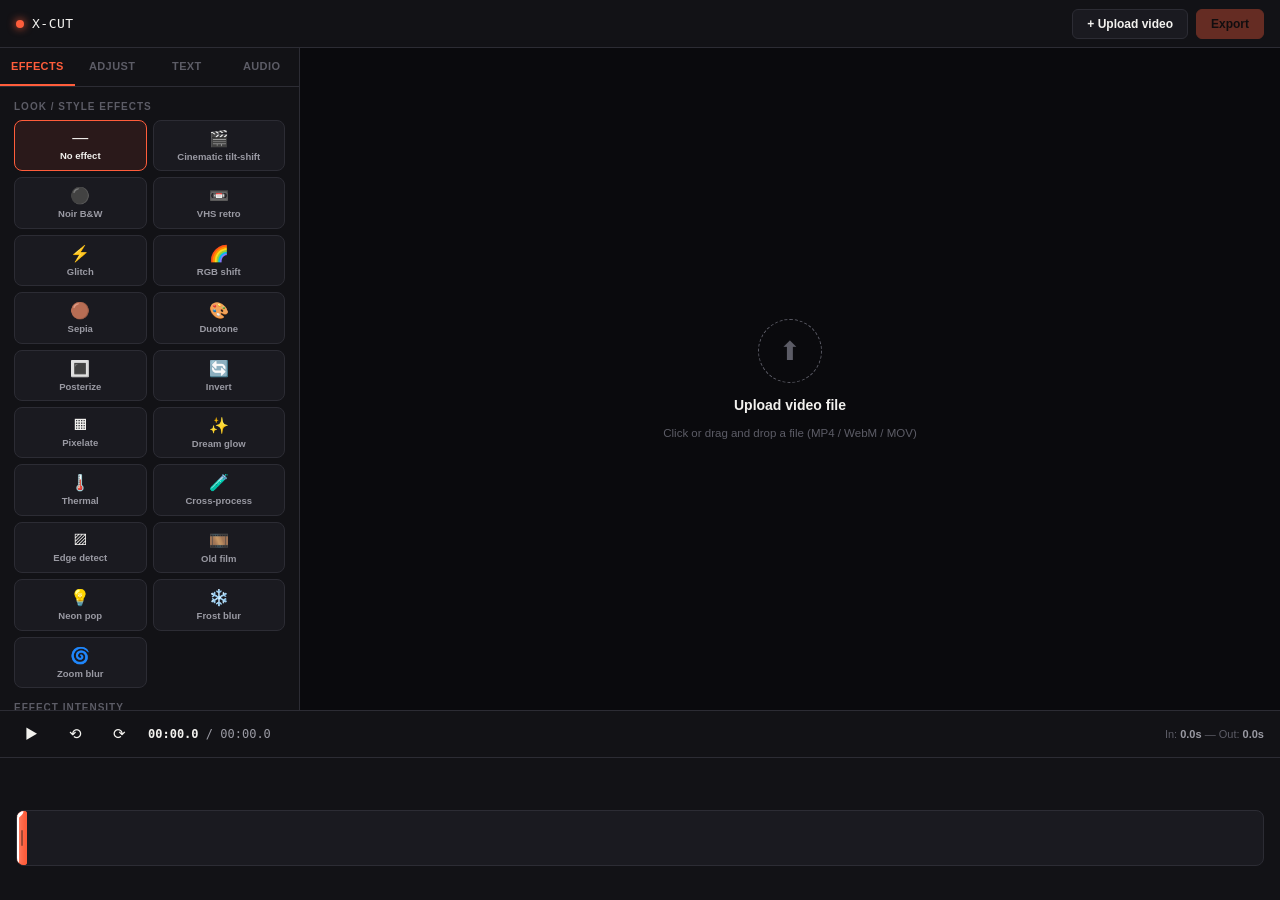
==== index.html @ 9aad14dc "--something in the orange" ====
<!DOCTYPE html>
<html lang="bn">
<head>
<meta charset="UTF-8">
<meta name="viewport" content="width=device-width, initial-scale=1.0">
<title>X-CUT — Video Editor</title>
<link rel="stylesheet" href="style.css">

</head>
<body>
<div id="app">

  <div id="topbar">
    <div id="brand"><span class="dot"></span>X-CUT</div>
    <div class="actions">
      <button class="btn" id="btn-open">+ Upload video</button>
      <button class="btn primary" id="btn-export" disabled>Export</button>
    </div>
  </div>

  <div id="main">
    <div id="panel">
      <div id="tabs">
        <div class="tab active" data-tab="fx">Effects</div>
        <div class="tab" data-tab="adjust">Adjust</div>
        <div class="tab" data-tab="text">Text</div>
        <div class="tab" data-tab="audio">Audio</div>
      </div>
      <div id="panel-body">

        <div class="tab-page" data-page="fx">
          <div class="section-title">Look / style effects</div>
          <div id="fx-grid"></div>
          <div class="section-title">Effect intensity</div>
          <div class="slider-row">
            <div class="slider-label">Intensity <span class="val" id="fxIntensityVal">100%</span></div>
            <input type="range" id="fxIntensity" min="0" max="100" value="100">
          </div>
        </div>

        <div class="tab-page" data-page="adjust" style="display:none;">
          <div class="section-title">Color adjustment</div>
          <div class="slider-row"><div class="slider-label">Brightness <span class="val" id="brightnessVal">0</span></div><input type="range" id="brightness" min="-100" max="100" value="0"></div>
          <div class="slider-row"><div class="slider-label">Contrast <span class="val" id="contrastVal">0</span></div><input type="range" id="contrast" min="-100" max="100" value="0"></div>
          <div class="slider-row"><div class="slider-label">Saturation <span class="val" id="saturationVal">0</span></div><input type="range" id="saturation" min="-100" max="100" value="0"></div>
          <div class="slider-row"><div class="slider-label">Hue shift <span class="val" id="hueVal">0°</span></div><input type="range" id="hue" min="-180" max="180" value="0"></div>
          <div class="slider-row"><div class="slider-label">Gamma <span class="val" id="gammaVal">1.0</span></div><input type="range" id="gamma" min="30" max="300" value="100"></div>
          <div class="slider-row"><div class="slider-label">Sharpness <span class="val" id="sharpenVal">0</span></div><input type="range" id="sharpen" min="0" max="100" value="0"></div>
          <div class="slider-row"><div class="slider-label">Vignette <span class="val" id="vignetteVal">0</span></div><input type="range" id="vignette" min="0" max="100" value="0"></div>
          <div class="slider-row"><div class="slider-label">Grain / noise <span class="val" id="grainVal">0</span></div><input type="range" id="grain" min="0" max="100" value="0"></div>
          <div class="section-title">Playback</div>
          <div class="slider-row"><div class="slider-label">Speed <span class="val" id="speedVal">1.0x</span></div><input type="range" id="speed" min="25" max="300" value="100"></div>
        </div>

        <div class="tab-page" data-page="text" style="display:none;">
          <div class="section-title">Text / captions</div>
          <button class="btn" id="btn-add-text" style="width:100%; margin-bottom:10px;">+ Add text</button>
          <div id="text-list"></div>
          <div id="text-editor" style="display:none; margin-top:14px;">
            <div class="section-title">Edit selected text</div>
            <div class="field-row"><label class="field">Content</label><input type="text" id="te-content"></div>
            <div class="field-row two-col">
              <div><label class="field">Color</label><input type="color" id="te-color" value="#ffffff"></div>
              <div><label class="field">Size</label><input type="number" id="te-size" value="42" min="10" max="200"></div>
            </div>
            <div class="field-row"><label class="field">Font</label>
              <select id="te-font">
                <option value="Inter, sans-serif">Inter (modern)</option>
                <option value="'JetBrains Mono', monospace">Mono (tech)</option>
                <option value="Georgia, serif">Georgia (serif)</option>
                <option value="'Arial Black', sans-serif">Arial Black (bold)</option>
                <option value="'Courier New', monospace">Courier (typewriter)</option>
              </select>
            </div>
            <div class="field-row"><label class="field">Style</label>
              <select id="te-style">
                <option value="normal">Normal</option>
                <option value="shadow">Shadow</option>
                <option value="outline">Outline</option>
                <option value="glow">Glow</option>
                <option value="bg">Background bar</option>
              </select>
            </div>
          </div>
        </div>

        <div class="tab-page" data-page="audio" style="display:none;">
          <div class="section-title">Audio control</div>
          <div class="slider-row"><div class="slider-label">Volume <span class="val" id="volumeVal">100%</span></div><input type="range" id="volume" min="0" max="150" value="100"></div>
          <div class="empty-hint">Note: changing speed also changes the audio pitch accordingly (browser default behavior).</div>
        </div>

      </div>
    </div>

    <div id="stage">
      <div id="stage-inner">
        <canvas id="glcanvas" width="1280" height="720"></canvas>
        <div id="overlay-layer"></div>
      </div>
      <div id="stage-hud">
        <span class="chip" id="hud-res">—</span>
        <span class="chip" id="hud-fx">No effect</span>
      </div>
      <div id="drop-zone">
        <div class="drop-icon">⬆</div>
        <div class="dz-title">Upload video file</div>
        <div class="dz-sub">Click or drag and drop a file (MP4 / WebM / MOV)</div>
      </div>
    </div>
  </div>

  <div id="bottom">
    <div id="transport">
      <button class="tp-btn" id="btn-playpause">▶</button>
      <button class="tp-btn" id="btn-back" title="5 seconds back">⟲</button>
      <button class="tp-btn" id="btn-fwd" title="5 seconds forward">⟳</button>
      <div id="time-readout"><b id="cur-time">00:00.0</b> / <span id="dur-time">00:00.0</span></div>
      <div class="transport-spacer"></div>
      <span style="font-size:11px; color:var(--text-2);">In: <b id="trim-in-lbl" style="color:var(--text-1)">0.0s</b> — Out: <b id="trim-out-lbl" style="color:var(--text-1)">0.0s</b></span>
    </div>
    <div id="timeline-wrap">
      <div id="ruler"></div>
      <div id="track">
        <div id="thumbs"></div>
        <div id="trim-shade-l"></div>
        <div id="trim-shade-r"></div>
        <div class="handle" id="handle-l"></div>
        <div class="handle" id="handle-r"></div>
        <div id="playhead"></div>
      </div>
    </div>
  </div>

</div>

<input type="file" id="file-input" accept="video/*">

<div id="export-modal">
  <div class="modal-box">
    <h3>Exporting…</h3>
    <p>Video rendering is in progress — do not close the tab.</p>
    <div id="progress-track"><div id="progress-fill"></div></div>
    <div id="progress-pct">0%</div>
  </div>
</div>

<div class="toast" id="toast"></div>
<script src="script.js"></script>
</body>
</html>
---- style.css ----
:root{
    --bg-0:#0a0a0d;
    --bg-1:#121216;
    --bg-2:#1a1a20;
    --bg-3:#232329;
    --line:#2c2c34;
    --accent:#ff5d3b;
    --accent-dim:#7a2e1e;
    --text-0:#f2f1ee;
    --text-1:#9a9aa3;
    --text-2:#5c5c66;
    --mono: 'JetBrains Mono', 'SFMono-Regular', Consolas, monospace;
    --sans: 'Inter', -apple-system, 'Segoe UI', sans-serif;
  }
  *{box-sizing:border-box; margin:0; padding:0;}
  html,body{height:100%;}
  body{
    background:var(--bg-0);
    color:var(--text-0);
    font-family:var(--sans);
    overflow:hidden;
    -webkit-font-smoothing:antialiased;
  }
  ::-webkit-scrollbar{width:8px; height:8px;}
  ::-webkit-scrollbar-thumb{background:var(--bg-3); border-radius:4px;}
  ::-webkit-scrollbar-track{background:transparent;}

  /* ---------- App shell ---------- */
  #app{
    display:grid;
    grid-template-rows:48px 1fr 190px;
    height:100vh;
    width:100vw;
  }

  /* ---------- Top bar ---------- */
  #topbar{
    display:flex; align-items:center; justify-content:space-between;
    padding:0 16px;
    background:var(--bg-1);
    border-bottom:1px solid var(--line);
    -webkit-app-region:drag;
  }
  #brand{
    display:flex; align-items:center; gap:8px;
    font-family:var(--mono);
    font-size:13px; letter-spacing:0.5px;
    color:var(--text-0);
  }
  #brand .dot{width:8px; height:8px; border-radius:50%; background:var(--accent); box-shadow:0 0 8px var(--accent);}
  #topbar .actions{display:flex; gap:8px;}
  .btn{
    font-family:var(--sans); font-size:12px; font-weight:600;
    padding:7px 14px; border-radius:6px; border:1px solid var(--line);
    background:var(--bg-2); color:var(--text-0); cursor:pointer;
    transition:border-color .15s, background .15s;
    white-space:nowrap;
  }
  .btn:hover{border-color:var(--text-2); background:var(--bg-3);}
  .btn.primary{background:var(--accent); border-color:var(--accent); color:#100603;}
  .btn.primary:hover{background:#ff6f4f;}
  .btn:disabled{opacity:.35; cursor:not-allowed;}
  .btn.small{padding:5px 10px; font-size:11px;}

  /* ---------- Main area ---------- */
  #main{
    display:grid;
    grid-template-columns:300px 1fr;
    overflow:hidden;
  }

  /* ---------- Side panel ---------- */
  #panel{
    background:var(--bg-1);
    border-right:1px solid var(--line);
    display:flex; flex-direction:column;
    overflow:hidden;
  }
  #tabs{
    display:flex;
    border-bottom:1px solid var(--line);
  }
  .tab{
    flex:1; text-align:center; padding:12px 4px;
    font-size:11px; font-weight:700; letter-spacing:.4px; text-transform:uppercase;
    color:var(--text-2); cursor:pointer; border-bottom:2px solid transparent;
  }
  .tab.active{color:var(--accent); border-bottom-color:var(--accent);}
  #panel-body{flex:1; overflow-y:auto; padding:14px;}
  .section-title{
    font-size:10px; letter-spacing:1px; text-transform:uppercase;
    color:var(--text-2); margin:14px 0 8px; font-weight:700;
  }
  .section-title:first-child{margin-top:0;}

  /* Effect grid */
  #fx-grid{display:grid; grid-template-columns:1fr 1fr; gap:6px;}
  .fx-card{
    background:var(--bg-2); border:1px solid var(--line); border-radius:8px;
    padding:8px 8px; cursor:pointer; text-align:center;
    transition:all .12s;
  }
  .fx-card:hover{border-color:var(--text-2);}
  .fx-card.active{border-color:var(--accent); background:rgba(255,93,59,0.1);}
  .fx-icon{font-size:16px; margin-bottom:3px;}
  .fx-name{font-size:9.5px; color:var(--text-1); font-weight:600; line-height:1.2;}
  .fx-card.active .fx-name{color:var(--text-0);}

  /* Sliders */
  .slider-row{margin-bottom:14px;}
  .slider-label{
    display:flex; justify-content:space-between;
    font-size:11px; color:var(--text-1); margin-bottom:6px; font-weight:600;
  }
  .slider-label span.val{color:var(--accent); font-family:var(--mono);}
  input[type=range]{
    -webkit-appearance:none; width:100%; height:3px;
    background:var(--bg-3); border-radius:2px; outline:none;
  }
  input[type=range]::-webkit-slider-thumb{
    -webkit-appearance:none; width:13px; height:13px; border-radius:50%;
    background:var(--text-0); cursor:pointer; border:2px solid var(--bg-0);
    box-shadow:0 0 0 1px var(--line);
  }
  input[type=range]:focus-visible::-webkit-slider-thumb{box-shadow:0 0 0 2px var(--accent);}

  select, input[type=text], input[type=color], input[type=number]{
    width:100%; background:var(--bg-2); border:1px solid var(--line);
    color:var(--text-0); border-radius:6px; padding:8px; font-size:12px;
    font-family:var(--sans);
  }
  input[type=color]{padding:2px; height:32px;}
  label.field{display:block; font-size:11px; color:var(--text-1); font-weight:600; margin-bottom:6px;}
  .field-row{margin-bottom:12px;}
  .two-col{display:grid; grid-template-columns:1fr 1fr; gap:8px;}

  .empty-hint{
    color:var(--text-2); font-size:11.5px; line-height:1.6; padding:10px 2px;
  }

  #text-list{display:flex; flex-direction:column; gap:6px; margin-top:8px;}
  .text-item{
    background:var(--bg-2); border:1px solid var(--line); border-radius:6px;
    padding:8px; font-size:11px; display:flex; justify-content:space-between; align-items:center;
    cursor:pointer;
  }
  .text-item.active{border-color:var(--accent);}
  .text-item .del{color:var(--text-2); cursor:pointer; padding:2px 6px;}
  .text-item .del:hover{color:var(--accent);}

  /* ---------- Stage ---------- */
  #stage{
    position:relative;
    display:flex; align-items:center; justify-content:center;
    background:
      radial-gradient(circle at 50% 0%, #17171c 0%, var(--bg-0) 70%);
    overflow:hidden;
  }
  #stage-inner{
    position:relative;
    box-shadow:0 20px 60px rgba(0,0,0,.6);
    border-radius:4px;
    overflow:hidden;
    background:#000;
  }
  #glcanvas{display:block; max-width:100%; max-height:100%;}
  #overlay-layer{position:absolute; inset:0; pointer-events:none;}
  .text-overlay{
    position:absolute; pointer-events:all; cursor:move;
    white-space:nowrap; user-select:none;
    text-shadow:0 2px 6px rgba(0,0,0,.5);
    padding:2px 4px;
  }
  .text-overlay.selected{outline:1px dashed var(--accent); outline-offset:4px;}

  #drop-zone{
    position:absolute; inset:0; display:flex; align-items:center; justify-content:center;
    flex-direction:column; gap:14px; z-index:5; cursor:pointer;
    background:var(--bg-0);
  }
  #drop-zone.hidden{display:none;}
  .drop-icon{
    width:64px; height:64px; border-radius:50%;
    border:1.5px dashed var(--text-2);
    display:flex; align-items:center; justify-content:center;
    font-size:26px; color:var(--text-2);
  }
  #drop-zone .dz-title{font-size:14px; font-weight:700; color:var(--text-0);}
  #drop-zone .dz-sub{font-size:11.5px; color:var(--text-2);}
  #drop-zone.dragover{background:var(--bg-1);}
  #drop-zone.dragover .drop-icon{border-color:var(--accent); color:var(--accent);}

  #stage-hud{
    position:absolute; top:12px; left:12px; right:12px;
    display:flex; justify-content:space-between;
    font-family:var(--mono); font-size:10.5px; color:var(--text-1);
    pointer-events:none; z-index:4;
  }
  #stage-hud .chip{
    background:rgba(10,10,13,.6); backdrop-filter:blur(6px);
    padding:4px 8px; border-radius:5px; border:1px solid var(--line);
  }

  /* ---------- Bottom: timeline / transport ---------- */
  #bottom{
    background:var(--bg-1); border-top:1px solid var(--line);
    display:flex; flex-direction:column;
  }
  #transport{
    display:flex; align-items:center; gap:14px; padding:8px 16px;
    border-bottom:1px solid var(--line);
  }
  .tp-btn{
    background:none; border:none; color:var(--text-0); cursor:pointer;
    font-size:15px; width:30px; height:30px; border-radius:6px;
    display:flex; align-items:center; justify-content:center;
  }
  .tp-btn:hover{background:var(--bg-2);}
  #time-readout{
    font-family:var(--mono); font-size:12px; color:var(--text-1); min-width:150px;
  }
  #time-readout b{color:var(--text-0);}
  .speed-select{width:auto; padding:5px 8px; font-size:11px;}
  .transport-spacer{flex:1;}

  #timeline-wrap{
    flex:1; position:relative; padding:10px 16px;
    display:flex; flex-direction:column; justify-content:center;
    overflow:hidden;
  }
  #ruler{height:14px; position:relative; margin-bottom:4px;}
  #track{
    position:relative; height:56px; background:var(--bg-2);
    border-radius:8px; border:1px solid var(--line); overflow:hidden;
  }
  #thumbs{
    position:absolute; inset:0; display:flex;
  }
  #thumbs img{height:100%; flex:1; object-fit:cover; opacity:.85;}
  #trim-shade-l, #trim-shade-r{
    position:absolute; top:0; bottom:0; background:rgba(5,5,7,.72); z-index:2;
  }
  #trim-shade-l{left:0;}
  #trim-shade-r{right:0;}
  .handle{
    position:absolute; top:0; bottom:0; width:10px; background:var(--accent);
    cursor:ew-resize; z-index:3; border-radius:3px;
  }
  .handle::after{
    content:''; position:absolute; left:50%; top:50%; transform:translate(-50%,-50%);
    width:2px; height:16px; background:rgba(0,0,0,.4); border-radius:1px;
  }
  #playhead{
    position:absolute; top:0; bottom:0; width:2px; background:#fff;
    z-index:4; pointer-events:none; box-shadow:0 0 6px rgba(255,255,255,.7);
  }
  #playhead::before{
    content:''; position:absolute; top:-6px; left:50%; transform:translateX(-50%);
    width:8px; height:8px; background:#fff; border-radius:50% 50% 50% 0; rotate:-45deg;
  }

  /* ---------- Export overlay ---------- */
  #export-modal{
    position:fixed; inset:0; background:rgba(6,6,8,.86);
    display:none; align-items:center; justify-content:center; z-index:50;
    backdrop-filter:blur(4px);
  }
  #export-modal.show{display:flex;}
  .modal-box{
    background:var(--bg-1); border:1px solid var(--line); border-radius:12px;
    padding:28px; width:340px; text-align:center;
  }
  .modal-box h3{font-size:15px; margin-bottom:6px;}
  .modal-box p{font-size:12px; color:var(--text-1); margin-bottom:18px;}
  #progress-track{
    height:6px; background:var(--bg-3); border-radius:3px; overflow:hidden; margin-bottom:10px;
  }
  #progress-fill{
    height:100%; width:0%; background:var(--accent);
    transition:width .15s linear;
  }
  #progress-pct{font-family:var(--mono); font-size:11px; color:var(--text-1);}

  input[type=file]{display:none;}

  .toast{
    position:fixed; bottom:210px; left:50%; transform:translateX(-50%);
    background:var(--bg-3); border:1px solid var(--line); color:var(--text-0);
    padding:9px 16px; border-radius:8px; font-size:12px; z-index:60;
    opacity:0; transition:opacity .25s, transform .25s; pointer-events:none;
  }
  .toast.show{opacity:1; transform:translateX(-50%) translateY(-6px);}

  @media (max-width: 820px){
    #main{grid-template-columns:1fr;}
    #panel{position:absolute; left:0; top:48px; bottom:190px; width:280px; z-index:20; box-shadow:10px 0 30px rgba(0,0,0,.5);}
  }
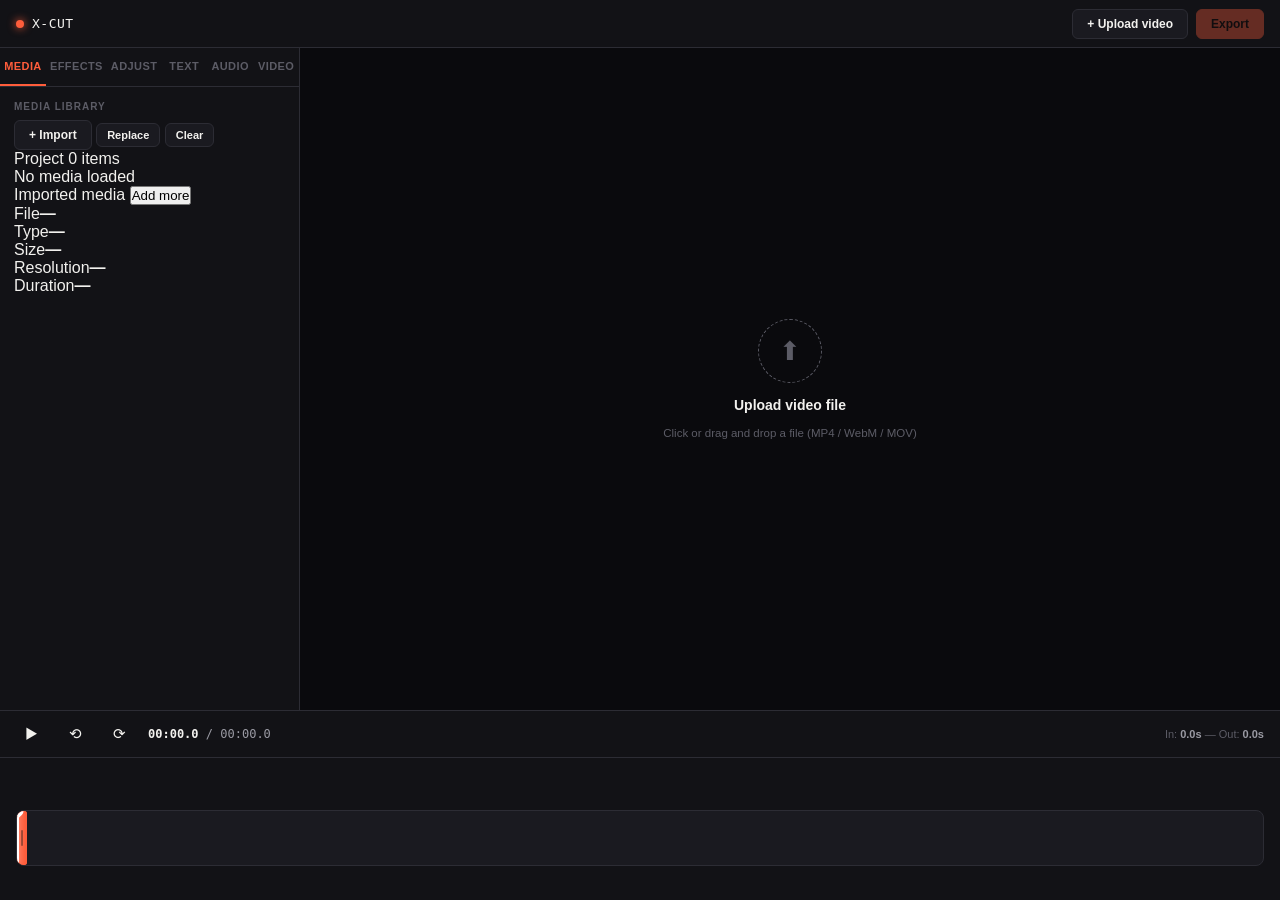
==== commit f4ba2fe3: "-AOD" ====
--- a/index.html
+++ b/index.html
@@ -21,14 +21,51 @@
   <div id="main">
     <div id="panel">
       <div id="tabs">
-        <div class="tab active" data-tab="fx">Effects</div>
+        <div class="tab active" data-tab="media">Media</div>
+        <div class="tab" data-tab="fx">Effects</div>
         <div class="tab" data-tab="adjust">Adjust</div>
         <div class="tab" data-tab="text">Text</div>
         <div class="tab" data-tab="audio">Audio</div>
+        <div class="tab" data-tab="videoctl">Video</div>
       </div>
       <div id="panel-body">
 
-        <div class="tab-page" data-page="fx">
+        <div class="tab-page" data-page="media">
+          <div class="media-header">
+            <div class="section-title">Media library</div>
+            <div class="media-actions">
+              <button class="btn" id="btn-import-media">+ Import</button>
+              <button class="btn small" id="btn-replace-media">Replace</button>
+              <button class="btn small secondary" id="btn-clear-media">Clear</button>
+            </div>
+          </div>
+
+          <div class="library-panel">
+            <div class="library-row active">
+              <span class="library-label">Project</span>
+              <span class="library-count" id="media-count">0 items</span>
+            </div>
+            <div class="media-status" id="media-status">No media loaded</div>
+          </div>
+
+          <div class="library-block">
+            <div class="library-block-head">
+              <span>Imported media</span>
+              <button class="ghost-btn" id="btn-import-more">Add more</button>
+            </div>
+            <div id="media-list" class="media-list"></div>
+          </div>
+
+          <div class="media-grid">
+            <div class="media-stat"><span>File</span><strong id="media-name">—</strong></div>
+            <div class="media-stat"><span>Type</span><strong id="media-type">—</strong></div>
+            <div class="media-stat"><span>Size</span><strong id="media-size">—</strong></div>
+            <div class="media-stat"><span>Resolution</span><strong id="media-resolution">—</strong></div>
+            <div class="media-stat"><span>Duration</span><strong id="media-duration">—</strong></div>
+          </div>
+        </div>
+
+        <div class="tab-page" data-page="fx" style="display:none;">
           <div class="section-title">Look / style effects</div>
           <div id="fx-grid"></div>
           <div class="section-title">Effect intensity</div>
@@ -88,7 +125,34 @@
           <div class="section-title">Audio control</div>
           <div class="slider-row"><div class="slider-label">Volume <span class="val" id="volumeVal">100%</span></div><input type="range" id="volume" min="0" max="150" value="100"></div>
           <div class="empty-hint">Note: changing speed also changes the audio pitch accordingly (browser default behavior).</div>
-        </div>
+          <!-- Add more audio controls here like pitch,  speed, marking option, keyframes -->
+        </div>
+
+        <div class="tab-page" data-page="videoctl" style="display:none;">
+          <div class="section-title">Transform</div>
+          <div class="slider-row"><div class="slider-label">Scale <span class="val" id="scaleVal">100%</span></div><input type="range" id="scale" min="10" max="300" value="100"></div>
+          <div class="slider-row"><div class="slider-label">Position X <span class="val" id="posXVal">0</span></div><input type="range" id="posX" min="-100" max="100" value="0"></div>
+          <div class="slider-row"><div class="slider-label">Position Y <span class="val" id="posYVal">0</span></div><input type="range" id="posY" min="-100" max="100" value="0"></div>
+          <div class="slider-row"><div class="slider-label">Rotation <span class="val" id="rotationVal">0°</span></div><input type="range" id="rotation" min="-180" max="180" value="0"></div>
+
+          <div class="section-title">Crop</div>
+          <div class="slider-row"><div class="slider-label">Top <span class="val" id="cropTopVal">0%</span></div><input type="range" id="cropTop" min="0" max="49" value="0"></div>
+          <div class="slider-row"><div class="slider-label">Bottom <span class="val" id="cropBottomVal">0%</span></div><input type="range" id="cropBottom" min="0" max="49" value="0"></div>
+          <div class="slider-row"><div class="slider-label">Left <span class="val" id="cropLeftVal">0%</span></div><input type="range" id="cropLeft" min="0" max="49" value="0"></div>
+          <div class="slider-row"><div class="slider-label">Right <span class="val" id="cropRightVal">0%</span></div><input type="range" id="cropRight" min="0" max="49" value="0"></div>
+          <button class="btn small" id="btn-reset-crop" style="width:100%; margin-bottom:10px;">Reset crop</button>
+
+          <div class="section-title">Markers</div>
+          <button class="btn small" id="btn-add-marker" style="width:100%; margin-bottom:8px;">+ Add marker at playhead</button>
+          <div id="marker-list"></div>
+
+          <div class="section-title">Keyframes</div>
+          <button class="btn small" id="btn-add-keyframe" style="width:100%; margin-bottom:8px;">+ Add keyframe at playhead</button>
+          <div id="keyframe-list"></div>
+          <div class="empty-hint" id="keyframe-hint">Keyframes record the current transform, crop, and adjustment values at the playhead. The editor interpolates between them during playback.</div>
+        </div>
+
+        <!--  Add Video Control tab page with these functional options: crop, position, scale, marking option, keyframes -->
 
       </div>
     </div>
@@ -134,7 +198,7 @@
 
 </div>
 
-<input type="file" id="file-input" accept="video/*">
+<input type="file" id="file-input" accept="video/*,audio/*,image/*" multiple>
 
 <div id="export-modal">
   <div class="modal-box">
